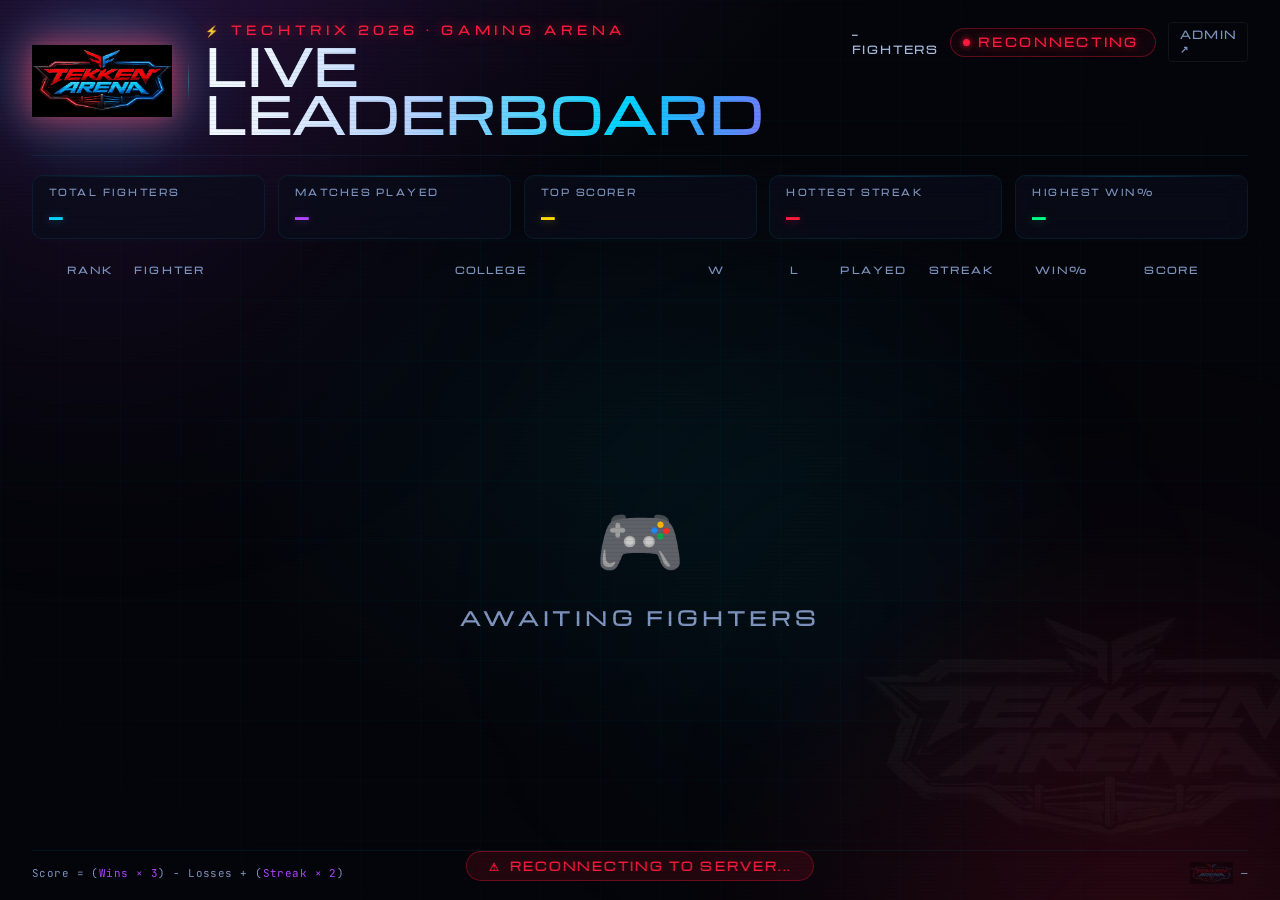
==== frontend/leaderboard.html @ 16e90ff2 "Initial commit" ====
<!DOCTYPE html>
<html lang="en">
<head>
  <meta charset="UTF-8" />
  <meta name="viewport" content="width=device-width, initial-scale=1.0" />
  <title>Live Leaderboard — Techtrix 2026 × Tekken 8</title>
  <link rel="icon" type="image/png" href="favicon.png">
  <link rel="preconnect" href="https://fonts.googleapis.com">
  <link rel="preconnect" href="https://fonts.gstatic.com" crossorigin>
<link href="https://fonts.googleapis.com/css2?family=Space+Grotesk:wght@300;400;500;600;700&family=Michroma&family=JetBrains+Mono:wght@400;500;600&display=swap" rel="stylesheet">  <style>
    /* ═══════════════════════════════════════════════════════════
       TECHTRIX 2026 × TEKKEN 8 — PS5 LEADERBOARD
       Doomsday Apocalypse × PlayStation 5 UI Language
       ═══════════════════════════════════════════════════════════ */

    :root {
      /* Core Palette — PS5 meets Techtrix Doomsday */
      --bg-void:        #04050a;
      --bg-deep:        #080b14;
      --bg-panel:       rgba(8, 12, 22, 0.94);
      --bg-card:        rgba(12, 17, 32, 0.88);

      /* Techtrix brand neons */
      --neon-red:       #ff1a3c;
      --neon-red-glow:  rgba(255, 26, 60, 0.6);
      --neon-blue:      #00d4ff;
      --neon-blue-glow: rgba(0, 212, 255, 0.5);
      --neon-purple:    #b344ff;
      --neon-gold:      #ffd700;
      --neon-gold-glow: rgba(255, 215, 0, 0.5);
      --neon-green:     #00ff88;

      /* PS5 accent — clean white with depth */
      --ps-white:       #f0f4ff;
      --ps-silver:      #a8b4d0;
      --ps-blue:        #0070d1;
      --ps-highlight:   rgba(255,255,255,0.06);

      /* Text */
      --text-primary:   #edf0ff;
      --text-secondary: #a8bbdf;
      --text-muted:     #7f95bf;

      /* Borders */
      --border-subtle:  rgba(0, 212, 255, 0.10);
      --border-active:  rgba(0, 212, 255, 0.45);

      /* Ranks */
      --rank-1: #ffd700;
      --rank-2: #c0c0c0;
      --rank-3: #cd7f32;

      /* Fonts */
      --font-display: 'Michroma', sans-serif;
      --font-body:    'Space Grotesk', sans-serif;
      --font-mono:    'JetBrains Mono', monospace;
      /* Transitions */
      --t-fast: 0.15s ease;
      --t-med:  0.3s ease;
      --t-slow: 0.65s cubic-bezier(0.4, 0, 0.2, 1);
    }

    *, *::before, *::after { box-sizing: border-box; margin: 0; padding: 0; }
    html { font-size: 16px; }

    body {
      font-family: var(--font-body);
      background: var(--bg-void);
      color: var(--text-primary);
      min-height: 100vh;
      overflow: hidden;
    }

    /* ── Scanlines (subtle, PS5-style crisp feel) ── */
    body::after {
      content: '';
      position: fixed;
      inset: 0;
      background: repeating-linear-gradient(
        0deg, transparent, transparent 3px,
        rgba(0,0,0,0.06) 3px, rgba(0,0,0,0.06) 4px
      );
      pointer-events: none;
      z-index: 9999;
    }

    /* ── BACKGROUND CANVAS ── */
    .bg-layer {
      position: fixed;
      inset: 0;
      z-index: 0;
      overflow: hidden;
    }

    /* Techtrix gradient base */
    .bg-layer::before {
      content: '';
      position: absolute;
      inset: 0;
      background:
        radial-gradient(ellipse 90% 70% at 15% -10%, rgba(179,68,255,0.14) 0%, transparent 55%),
        radial-gradient(ellipse 70% 90% at 90% 110%, rgba(255,26,60,0.11) 0%, transparent 55%),
        radial-gradient(ellipse 50% 50% at 50% 50%, rgba(0,212,255,0.05) 0%, transparent 70%),
        var(--bg-void);
    }

    /* Animated corner glows */
    .bg-orb {
      position: absolute;
      border-radius: 50%;
      filter: blur(130px);
      animation: orbFloat 18s ease-in-out infinite;
    }
    .bg-orb-1 {
      width: 700px; height: 700px;
      top: -250px; left: -250px;
      background: radial-gradient(circle, rgba(179,68,255,0.16), transparent 70%);
    }
    .bg-orb-2 {
      width: 600px; height: 600px;
      bottom: -200px; right: -150px;
      background: radial-gradient(circle, rgba(255,26,60,0.12), transparent 70%);
      animation-delay: -9s;
    }
    .bg-orb-3 {
      width: 500px; height: 500px;
      top: 40%; left: 45%;
      background: radial-gradient(circle, rgba(0,212,255,0.07), transparent 70%);
      animation-delay: -14s;
    }
    @keyframes orbFloat {
      0%, 100% { transform: translate(0, 0) scale(1); }
      33%       { transform: translate(40px, -50px) scale(1.06); }
      66%       { transform: translate(-25px, 25px) scale(0.94); }
    }

    /* PS5-style grid lines */
    .bg-grid {
      position: absolute;
      inset: 0;
      background-image:
        linear-gradient(rgba(0,212,255,0.03) 1px, transparent 1px),
        linear-gradient(90deg, rgba(0,212,255,0.03) 1px, transparent 1px);
      background-size: 60px 60px;
      mask-image: radial-gradient(ellipse 80% 80% at 50% 50%, black 40%, transparent 100%);
    }

    /* Techtrix logo mark — faint watermark */
    .bg-logo-mark {
      position: absolute;
      right: -80px;
      bottom: -80px;
      width: 500px;
      height: 500px;
      opacity: 0.025;
      background: url('[data-uri]') center/contain no-repeat;
      filter: grayscale(1) brightness(10);
    }

    /* ── MAIN LAYOUT ── */
    .lb-wrapper {
      position: relative;
      z-index: 1;
      height: 100vh;
      display: flex;
      flex-direction: column;
      padding: 1.4rem 2rem 1rem;
      gap: 0;
    }

    /* ══ HEADER ══════════════════════════════════════════════════ */
    .lb-header {
      display: flex;
      align-items: flex-start;
      justify-content: space-between;
      margin-bottom: 1.2rem;
      flex-shrink: 0;
      padding-bottom: 1rem;
      border-bottom: 1px solid rgba(0,212,255,0.08);
      position: relative;
    }

    /* Techtrix logo */
    .lb-brand {
      display: flex;
      align-items: center;
      gap: 1rem;
    }

    .lb-logo-img {
      height: 72px;
      width: auto;
      filter:
        drop-shadow(0 0 18px rgba(255,26,60,0.7))
        drop-shadow(0 0 36px rgba(0,180,255,0.45))
        drop-shadow(0 0 6px rgba(255,255,255,0.15));
      transition: filter 0.3s ease, transform 0.3s ease;
    }
    .lb-logo-img:hover {
      filter:
        drop-shadow(0 0 28px rgba(255,26,60,0.9))
        drop-shadow(0 0 50px rgba(0,180,255,0.6))
        drop-shadow(0 0 8px rgba(255,255,255,0.25));
      transform: scale(1.04);
    }

    .lb-brand-divider {
      width: 1px;
      height: 40px;
      background: linear-gradient(180deg, transparent, rgba(0,212,255,0.4), transparent);
    }

    .lb-title-block { }

    .lb-event-tag {
      font-family: var(--font-display);
      font-size: clamp(0.5rem, 1.1vw, 0.68rem);
      font-weight: 600;
      letter-spacing: 0.45em;
      text-transform: uppercase;
      color: var(--neon-red);
      text-shadow: 0 0 12px var(--neon-red-glow);
      margin-bottom: 0.2rem;
    }

    .lb-main-title {
      font-family: var(--font-display);
      font-size: clamp(1.6rem, 3.8vw, 3.2rem);
      font-weight: 900;
      line-height: 1;
      letter-spacing: 0.04em;
      background: linear-gradient(100deg, #ffffff 0%, #b0d0ff 35%, #00d4ff 65%, #b344ff 100%);
      -webkit-background-clip: text;
      -webkit-text-fill-color: transparent;
      background-clip: text;
    }

    /* Right side — live badge & stats */
    .lb-header-right {
      display: flex;
      flex-direction: column;
      align-items: flex-end;
      gap: 0.6rem;
    }

    .lb-badges {
      display: flex;
      align-items: center;
      gap: 0.75rem;
    }

    /* PS5-style LIVE pill */
    .live-pill {
      display: flex;
      align-items: center;
      gap: 0.5rem;
      padding: 0.35rem 1rem 0.35rem 0.75rem;
      border-radius: 50px;
      border: 1px solid rgba(0,255,136,0.35);
      background: rgba(0,255,136,0.06);
      backdrop-filter: blur(10px);
      font-family: var(--font-display);
      font-size: 0.68rem;
      font-weight: 700;
      letter-spacing: 0.25em;
      color: var(--neon-green);
      text-shadow: 0 0 8px var(--neon-green);
      transition: all var(--t-med);
    }

    .live-pill.offline {
      border-color: rgba(255,26,60,0.35);
      background: rgba(255,26,60,0.06);
      color: var(--neon-red);
      text-shadow: 0 0 8px var(--neon-red-glow);
    }

    .status-dot {
      width: 7px; height: 7px;
      border-radius: 50%;
      animation: dotPulse 2s ease-in-out infinite;
    }
    .status-dot.live    { background: var(--neon-green); box-shadow: 0 0 6px var(--neon-green); }
    .status-dot.offline { background: var(--neon-red);   box-shadow: 0 0 6px var(--neon-red); animation-play-state: paused; }

    @keyframes dotPulse {
      0%,100% { opacity:1; transform:scale(1); }
      50%      { opacity:0.5; transform:scale(0.8); }
    }

    .lb-player-count {
      font-family: var(--font-display);
      font-size: 0.65rem;
      font-weight: 600;
      letter-spacing: 0.18em;
      text-transform: uppercase;
      color: var(--text-secondary);
    }

    .admin-link {
      font-family: var(--font-display);
      font-size: 0.6rem;
      font-weight: 600;
      letter-spacing: 0.12em;
      text-transform: uppercase;
      color: var(--text-muted);
      text-decoration: none;
      padding: 0.3rem 0.7rem;
      border: 1px solid rgba(255,255,255,0.06);
      border-radius: 4px;
      transition: all var(--t-med);
    }
    .admin-link:hover {
      color: var(--neon-blue);
      border-color: var(--border-active);
      background: rgba(0,212,255,0.05);
    }

    /* ══ PS5 SCORE SUMMARY PODS ═══════════════════════════════ */
    .lb-summary {
      display: flex;
      gap: 0.8rem;
      margin-bottom: 1rem;
      flex-shrink: 0;
    }

    .summary-pod {
      flex: 1;
      background: rgba(10,14,28,0.7);
      border: 1px solid rgba(0,212,255,0.09);
      border-radius: 10px;
      padding: 0.65rem 1rem;
      position: relative;
      overflow: hidden;
      backdrop-filter: blur(16px);
      transition: border-color var(--t-med);
    }
    .summary-pod::before {
      content:'';
      position:absolute;
      top:0; left:0; right:0;
      height:1px;
      background: linear-gradient(90deg, transparent, rgba(0,212,255,0.25), transparent);
    }
    .summary-pod:hover { border-color: rgba(0,212,255,0.2); }

    .pod-label {
      font-family: var(--font-display);
      font-size: 0.52rem;
      font-weight: 700;
      letter-spacing: 0.3em;
      text-transform: uppercase;
      color: var(--text-muted);
      margin-bottom: 0.3rem;
    }

    .pod-value {
      font-family: var(--font-display);
      font-size: clamp(1rem, 2vw, 1.5rem);
      font-weight: 900;
      line-height: 1;
      color: var(--text-primary);
    }

    .pod-value.accent-blue   { color: var(--neon-blue);   text-shadow: 0 0 10px rgba(0,212,255,0.4); }
    .pod-value.accent-gold   { color: var(--neon-gold);   text-shadow: 0 0 10px rgba(255,215,0,0.4); }
    .pod-value.accent-green  { color: var(--neon-green);  text-shadow: 0 0 10px rgba(0,255,136,0.3); }
    .pod-value.accent-red    { color: var(--neon-red);    text-shadow: 0 0 10px rgba(255,26,60,0.4); }
    .pod-value.accent-purple { color: var(--neon-purple); text-shadow: 0 0 10px rgba(179,68,255,0.4); }

    /* ══ TABLE HEADER ═══════════════════════════════════════════ */
    .lb-table-header {
      display: grid;
      grid-template-columns: 72px 2fr 1.4fr 70px 70px 72px 88px 96px 108px;
      gap: 0.5rem;
      padding: 0.5rem 1.4rem;
      margin-bottom: 0.4rem;
      flex-shrink: 0;
    }

    .col-head {
      font-family: var(--font-display);
      font-size: clamp(0.42rem, 0.9vw, 0.58rem);
      font-weight: 700;
      letter-spacing: 0.22em;
      text-transform: uppercase;
      color: var(--text-muted);
    }
    .col-head.center { text-align: center; }

    /* ══ ROWS CONTAINER ═════════════════════════════════════════ */
    .lb-rows {
      flex: 1;
      overflow: hidden;
      display: flex;
      flex-direction: column;
      gap: 0.35rem;
    }

    /* ══ INDIVIDUAL ROW — PS5 card style ═══════════════════════ */
    .lb-row {
      display: grid;
      grid-template-columns: 72px 2fr 1.4fr 70px 70px 72px 88px 96px 108px;
      gap: 0.5rem;
      align-items: center;
      padding: 0.75rem 1.4rem;
      border-radius: 8px;
      border: 1px solid var(--border-subtle);
      background: rgba(10, 14, 28, 0.68);
      backdrop-filter: blur(16px);
      position: relative;
      overflow: hidden;
      transition: transform var(--t-slow), border-color var(--t-med), background var(--t-med);
      will-change: transform;
      cursor: default;
    }

    /* PS5-style shimmer top edge */
    .lb-row::after {
      content: '';
      position: absolute;
      top: 0; left: 10%; right: 10%;
      height: 1px;
      background: linear-gradient(90deg, transparent, rgba(255,255,255,0.07), transparent);
      transition: opacity var(--t-med);
    }

    /* Left accent bar */
    .lb-row::before {
      content: '';
      position: absolute;
      left: 0; top: 8px; bottom: 8px;
      width: 2px;
      border-radius: 0 2px 2px 0;
      background: var(--border-subtle);
      transition: background var(--t-med), box-shadow var(--t-med);
    }

    .lb-row:hover {
      border-color: rgba(0,212,255,0.18);
      background: rgba(12, 18, 36, 0.82);
    }
    .lb-row:hover::before {
      background: var(--neon-blue);
      box-shadow: 0 0 6px var(--neon-blue-glow);
    }

    /* ── Top 3 special rows ── */
    .lb-row[data-rank="1"] {
      background: linear-gradient(135deg, rgba(255,215,0,0.07) 0%, rgba(10,14,28,0.85) 60%);
      border-color: rgba(255,215,0,0.22);
      box-shadow: 0 0 24px rgba(255,215,0,0.06), inset 0 1px 0 rgba(255,215,0,0.12);
    }
    .lb-row[data-rank="1"]::before {
      background: var(--neon-gold);
      box-shadow: 0 0 8px var(--neon-gold-glow);
    }

    .lb-row[data-rank="2"] {
      background: linear-gradient(135deg, rgba(192,192,192,0.05) 0%, rgba(10,14,28,0.85) 60%);
      border-color: rgba(192,192,192,0.18);
    }
    .lb-row[data-rank="2"]::before {
      background: var(--rank-2);
      box-shadow: 0 0 6px rgba(192,192,192,0.3);
    }

    .lb-row[data-rank="3"] {
      background: linear-gradient(135deg, rgba(205,127,50,0.06) 0%, rgba(10,14,28,0.85) 60%);
      border-color: rgba(205,127,50,0.18);
    }
    .lb-row[data-rank="3"]::before {
      background: var(--rank-3);
      box-shadow: 0 0 6px rgba(205,127,50,0.3);
    }

    /* ── Rank change animations ── */
    .lb-row.rank-up {
      animation: flashUp 0.85s ease-out forwards;
    }
    @keyframes flashUp {
      0%   { background: rgba(10,14,28,0.68); border-color: var(--border-subtle); }
      35%  { background: rgba(0,255,136,0.10); border-color: rgba(0,255,136,0.45); box-shadow: 0 0 20px rgba(0,255,136,0.15); }
      100% { background: rgba(10,14,28,0.68); border-color: var(--border-subtle); }
    }
    .lb-row.rank-down {
      animation: flashDown 0.85s ease-out forwards;
    }
    @keyframes flashDown {
      0%   { background: rgba(10,14,28,0.68); border-color: var(--border-subtle); }
      35%  { background: rgba(255,26,60,0.09); border-color: rgba(255,26,60,0.4); box-shadow: 0 0 20px rgba(255,26,60,0.12); }
      100% { background: rgba(10,14,28,0.68); border-color: var(--border-subtle); }
    }

    /* ── Row cells ── */
    .col-rank {
      font-family: var(--font-display);
      font-size: clamp(1rem, 2.2vw, 1.5rem);
      font-weight: 900;
      text-align: center;
      line-height: 1;
    }

    .col-fighter { overflow: hidden; }

    .fighter-tag {
      font-family: var(--font-display);
      font-size: clamp(0.85rem, 1.8vw, 1.2rem);
      font-weight: 800;
      color: var(--text-primary);
      letter-spacing: 0.04em;
      white-space: nowrap;
      overflow: hidden;
      text-overflow: ellipsis;
      line-height: 1.2;
    }

    .fighter-name {
      font-size: clamp(0.6rem, 1.1vw, 0.75rem);
      color: var(--text-secondary);
      white-space: nowrap;
      overflow: hidden;
      text-overflow: ellipsis;
      letter-spacing: 0.02em;
      margin-top: 0.1rem;
    }

    .col-college {
      font-family: var(--font-body);
      font-size: clamp(0.6rem, 1.1vw, 0.75rem);
      color: var(--text-secondary);
      white-space: nowrap;
      overflow: hidden;
      text-overflow: ellipsis;
      letter-spacing: 0.02em;
    }

    .col-num {
      font-family: var(--font-display);
      font-size: clamp(0.9rem, 1.8vw, 1.2rem);
      font-weight: 800;
      text-align: center;
      line-height: 1;
    }

    .col-streak {
      font-family: var(--font-display);
      font-size: clamp(0.85rem, 1.7vw, 1.1rem);
      font-weight: 800;
      text-align: center;
    }

    .col-ratio {
      font-family: var(--font-mono);
      font-size: clamp(0.78rem, 1.5vw, 1rem);
      text-align: center;
      color: var(--text-secondary);
      line-height: 1.3;
    }

    .col-matches {
      font-family: var(--font-display);
      font-size: clamp(0.9rem, 1.8vw, 1.2rem);
      font-weight: 800;
      text-align: center;
    }

    /* Score — PS5 "trophy" style */
    .col-score {
      font-family: var(--font-display);
      font-size: clamp(1rem, 2.2vw, 1.5rem);
      font-weight: 900;
      text-align: center;
      color: var(--neon-blue);
      text-shadow: 0 0 14px rgba(0,212,255,0.55);
      line-height: 1;
    }

    /* ── Streak fire ── */
    .streak-fire.hot {
      animation: fireGlow 1s ease-in-out infinite alternate;
    }
    @keyframes fireGlow {
      from { color: #ff4400; text-shadow: 0 0 5px rgba(255,68,0,0.6); }
      to   { color: #ffd700; text-shadow: 0 0 16px rgba(255,215,0,0.9); }
    }

    /* ── Rank medals ── */
    .rank-1 { color: var(--rank-1); text-shadow: 0 0 12px var(--neon-gold-glow); }
    .rank-2 { color: var(--rank-2); text-shadow: 0 0 8px rgba(192,192,192,0.5); }
    .rank-3 { color: var(--rank-3); text-shadow: 0 0 8px rgba(205,127,50,0.5); }

    /* ══ FOOTER ═════════════════════════════════════════════════ */
    .lb-footer {
      display: flex;
      align-items: center;
      justify-content: space-between;
      margin-top: 0.8rem;
      padding-top: 0.7rem;
      border-top: 1px solid rgba(0,212,255,0.07);
      flex-shrink: 0;
    }

    .lb-formula {
      font-family: var(--font-mono);
      font-size: clamp(0.52rem, 0.9vw, 0.68rem);
      color: var(--text-muted);
      letter-spacing: 0.04em;
    }
    .lb-formula span { color: var(--neon-purple); }

    .lb-footer-brand {
      display: flex;
      align-items: center;
      gap: 0.5rem;
    }

    .lb-footer-logo {
      height: 22px;
      opacity: 0.35;
      filter: grayscale(0.3) brightness(0.8);
    }

    .lb-updated {
      font-family: var(--font-mono);
      font-size: clamp(0.52rem, 0.9vw, 0.68rem);
      color: var(--text-muted);
    }

    /* ══ EMPTY STATE ════════════════════════════════════════════ */
    .lb-empty {
      display: flex;
      flex-direction: column;
      align-items: center;
      justify-content: center;
      flex: 1;
      gap: 1rem;
    }
    .lb-empty-icon {
      font-size: 4.5rem;
      animation: float 3s ease-in-out infinite;
    }
    @keyframes float {
      0%,100% { transform: translateY(0); }
      50%      { transform: translateY(-14px); }
    }
    .lb-empty-text {
      font-family: var(--font-display);
      font-size: 1.2rem;
      font-weight: 700;
      color: var(--text-muted);
      letter-spacing: 0.25em;
    }

    /* ══ DISCONNECTION TOAST ════════════════════════════════════ */
    .conn-overlay {
      position: fixed;
      bottom: 1.2rem;
      left: 50%;
      transform: translateX(-50%);
      background: rgba(255,26,60,0.12);
      border: 1px solid rgba(255,26,60,0.38);
      border-radius: 50px;
      padding: 0.38rem 1.4rem;
      font-family: var(--font-display);
      font-size: 0.68rem;
      font-weight: 700;
      letter-spacing: 0.2em;
      color: var(--neon-red);
      display: flex;
      align-items: center;
      gap: 0.5rem;
      opacity: 0;
      pointer-events: none;
      transition: opacity var(--t-med);
      z-index: 500;
      backdrop-filter: blur(12px);
    }
    .conn-overlay.visible { opacity: 1; }

    /* ══ RESPONSIVE ═════════════════════════════════════════════ */
    @media (max-width: 960px) {
      .lb-table-header,
      .lb-row {
        grid-template-columns: 52px 1fr 64px 64px 80px;
      }
      .col-head:nth-child(3),
      .col-head:nth-child(6),
      .col-head:nth-child(7) { display: none; }
    }

    /* ══ ENTRY ANIMATION ════════════════════════════════════════ */
    @keyframes rowIn {
      from { opacity: 0; transform: translateX(-16px); }
      to   { opacity: 1; transform: translateX(0); }
    }
    .lb-row { animation: rowIn 0.4s ease-out both; }
  </style>
</head>
<body>

  <!-- Background -->
  <div class="bg-layer">
    <div class="bg-orb bg-orb-1"></div>
    <div class="bg-orb bg-orb-2"></div>
    <div class="bg-orb bg-orb-3"></div>
    <div class="bg-grid"></div>
    <div class="bg-logo-mark"></div>
  </div>

  <div class="lb-wrapper">

    <!-- ── HEADER ── -->
    <header class="lb-header">
      <div class="lb-brand">
        <img
          src="[data-uri]"
          alt="Tekken Arena"
          class="lb-logo-img"
        />
        <div class="lb-brand-divider"></div>
        <div class="lb-title-block">
          <div class="lb-event-tag">⚡ Techtrix 2026 · Gaming Arena</div>
          <div class="lb-main-title">LIVE LEADERBOARD</div>
        </div>
      </div>

      <div class="lb-header-right">
        <div class="lb-badges">
          <span class="lb-player-count" id="player-count">— Fighters</span>
          <div class="live-pill offline" id="live-pill">
            <span class="status-dot offline" id="status-dot"></span>
            <span id="live-label">CONNECTING</span>
          </div>
          <a href="admin.html" class="admin-link">Admin ↗</a>
        </div>
      </div>
    </header>

    <!-- ── SUMMARY PODS ── -->
    <div class="lb-summary" id="summary-pods">
      <div class="summary-pod">
        <div class="pod-label">Total Fighters</div>
        <div class="pod-value accent-blue" id="pod-total">—</div>
      </div>
      <div class="summary-pod">
        <div class="pod-label">Matches Played</div>
        <div class="pod-value accent-purple" id="pod-matches">—</div>
      </div>
      <div class="summary-pod">
        <div class="pod-label">Top Scorer</div>
        <div class="pod-value accent-gold" id="pod-topscore">—</div>
      </div>
      <div class="summary-pod">
        <div class="pod-label">Hottest Streak</div>
        <div class="pod-value accent-red" id="pod-streak">—</div>
      </div>
      <div class="summary-pod">
        <div class="pod-label">Highest Win%</div>
        <div class="pod-value accent-green" id="pod-winrate">—</div>
      </div>
    </div>

    <!-- ── TABLE HEADER ── -->
    <div class="lb-table-header">
      <div class="col-head center">Rank</div>
      <div class="col-head">Fighter</div>
      <div class="col-head">College</div>
      <div class="col-head center">W</div>
      <div class="col-head center">L</div>
      <div class="col-head center">Played</div>
      <div class="col-head center">Streak</div>
      <div class="col-head center">Win%</div>
      <div class="col-head center">Score</div>
    </div>

    <!-- ── ROWS ── -->
    <div class="lb-rows" id="lb-rows">
      <div class="lb-empty">
        <div class="lb-empty-icon">🎮</div>
        <div class="lb-empty-text">AWAITING FIGHTERS</div>
      </div>
    </div>

    <!-- ── FOOTER ── -->
    <footer class="lb-footer">
      <div class="lb-formula">
        Score = (<span>Wins × 3</span>) − Losses + (<span>Streak × 2</span>)
      </div>
      <div class="lb-footer-brand">
        <img src="[data-uri]" alt="" class="lb-footer-logo">
        <div class="lb-updated" id="last-updated">—</div>
      </div>
    </footer>

  </div><!-- /lb-wrapper -->

  <!-- Disconnection overlay -->
  <div class="conn-overlay" id="conn-overlay">
    <span>⚠</span> RECONNECTING TO SERVER...
  </div>

  <!-- ═══ SCRIPTS ═══════════════════════════════════════════════ -->
  <script>
    // ── API & WS base ────────────────────────────────────────────
    const API_BASE = (window.location.hostname === 'localhost' || window.location.hostname === '127.0.0.1')
      ? 'http://localhost:8000/api'
      : `${window.location.origin}/api`;
    const WS_BASE = API_BASE.replace(/^http/, 'ws').replace('/api', '') + '/api';

    // ── Utilities ────────────────────────────────────────────────
    function escHtml(str) {
      if (!str) return '—';
      return String(str)
        .replace(/&/g,'&amp;').replace(/</g,'&lt;').replace(/>/g,'&gt;');
    }

    function getStreakDisplay(streak) {
      if (streak >= 5) return `🔥${streak}`;
      if (streak >= 3) return `⚡${streak}`;
      if (streak > 0)  return `✨${streak}`;
      return streak;
    }

    // ── State ────────────────────────────────────────────────────
    let prevRanks = {};
    const rowsEl   = document.getElementById('lb-rows');
    const livePill = document.getElementById('live-pill');
    const statusDot= document.getElementById('status-dot');
    const liveLabel= document.getElementById('live-label');
    const connOvl  = document.getElementById('conn-overlay');

    // ── Summary pods update ──────────────────────────────────────
    function updateSummary(entries, data) {
      document.getElementById('pod-total').textContent   = data.total_players ?? entries.length;
      // total matches = sum of total_matches / 2 (each match counted by both players)
      const totalMatches = entries.length
        ? Math.round(entries.reduce((s,e) => s + e.total_matches, 0) / 2)
        : 0;
      document.getElementById('pod-matches').textContent = totalMatches || '—';

      if (entries.length) {
        const top = entries[0];
        document.getElementById('pod-topscore').textContent = top.score;
        const hotStreak = Math.max(...entries.map(e => e.current_streak));
        document.getElementById('pod-streak').textContent   = hotStreak > 0 ? `🔥${hotStreak}` : '—';
        const bestWin = Math.max(...entries.map(e => parseFloat(e.win_ratio||0)));
        document.getElementById('pod-winrate').textContent  = bestWin > 0 ? `${bestWin}%` : '—';
      }
    }

    // ── FLIP Render ──────────────────────────────────────────────
    function renderLeaderboard(entries) {
      if (!entries || !entries.length) {
        rowsEl.innerHTML = `<div class="lb-empty"><div class="lb-empty-icon">🎮</div><div class="lb-empty-text">AWAITING FIGHTERS</div></div>`;
        prevRanks = {};
        return;
      }

      // FLIP — First
      const firstPos = {};
      rowsEl.querySelectorAll('.lb-row[data-player-id]').forEach(el => {
        firstPos[el.dataset.playerId] = el.getBoundingClientRect().top;
      });

      const newRanks = {};
      entries.forEach(e => { newRanks[e.player_id] = e.rank; });

      const rankEmojis = ['👑','🥈','🥉'];

      const rowsHTML = entries.map((entry, idx) => {
        const pid      = entry.player_id;
        const prevRank = prevRanks[pid];
        const newRank  = entry.rank;
        let changeClass = '';
        if (prevRank !== undefined && prevRank !== newRank) {
          changeClass = newRank < prevRank ? 'rank-up' : 'rank-down';
        }

        const rankDisplay = entry.rank <= 3
          ? `<span class="rank-${entry.rank}">${rankEmojis[entry.rank-1]}</span>`
          : `<span style="color:var(--text-secondary);font-size:clamp(0.9rem,1.8vw,1.2rem)">${entry.rank}</span>`;

        const streakDisplay = getStreakDisplay(entry.current_streak);
        const streakHot     = entry.current_streak >= 3 ? 'hot' : '';
        const streakColor   = entry.current_streak >= 5 ? 'var(--neon-red)'
          : entry.current_streak >= 3 ? 'var(--neon-gold)'
          : entry.current_streak > 0  ? 'var(--neon-green)'
          : 'var(--text-muted)';

        return `
          <div class="lb-row ${changeClass}"
               data-rank="${entry.rank}"
               data-player-id="${pid}"
               style="animation-delay:${idx * 0.04}s">
            <div class="col-rank">${rankDisplay}</div>
            <div class="col-fighter">
              <div class="fighter-tag">${escHtml(entry.tekken_name)}</div>
              <div class="fighter-name">${escHtml(entry.full_name)}</div>
            </div>
            <div class="col-college">${escHtml(entry.college_name || '—')}</div>
            <div class="col-num" style="color:var(--neon-green)">${entry.wins}</div>
            <div class="col-num" style="color:var(--neon-red)">${entry.losses}</div>
            <div class="col-matches col-num" style="color:var(--text-secondary)">${entry.total_matches}</div>
            <div class="col-streak streak-fire ${streakHot}" style="color:${streakColor}">${streakDisplay}</div>
            <div class="col-ratio">${entry.win_ratio}%<br><span style="font-size:0.68em;color:var(--text-muted)">${entry.wins}/${entry.losses}</span></div>
            <div class="col-score">${entry.score}</div>
          </div>`;
      });

      rowsEl.innerHTML = rowsHTML.join('');

      // FLIP — Last → Invert → Play
      rowsEl.querySelectorAll('.lb-row[data-player-id]').forEach(el => {
        const pid = el.dataset.playerId;
        if (firstPos[pid] !== undefined) {
          const delta = firstPos[pid] - el.getBoundingClientRect().top;
          if (Math.abs(delta) > 2) {
            el.style.transform  = `translateY(${delta}px)`;
            el.style.transition = 'none';
            el.getBoundingClientRect(); // force reflow
            el.style.transition = 'transform 0.7s cubic-bezier(0.4,0,0.2,1)';
            el.style.transform  = '';
          }
        }
      });

      prevRanks = newRanks;
    }

    // ── Meta update ──────────────────────────────────────────────
    function updateMeta(data, entries) {
      const count = data.total_players ?? (entries ? entries.length : 0);
      document.getElementById('player-count').textContent =
        `${count} Fighter${count !== 1 ? 's' : ''}`;
      if (data.last_updated) {
        document.getElementById('last-updated').textContent =
          `Updated: ${new Date(data.last_updated).toLocaleTimeString('en-IN')}`;
      }
      if (entries) updateSummary(entries, data);
    }

    // ── Connection state ─────────────────────────────────────────
    function setConnected(connected) {
      if (connected) {
        livePill.className = 'live-pill';
        statusDot.className = 'status-dot live';
        liveLabel.textContent = 'LIVE';
        connOvl.classList.remove('visible');
      } else {
        livePill.className = 'live-pill offline';
        statusDot.className = 'status-dot offline';
        liveLabel.textContent = 'RECONNECTING';
        connOvl.classList.add('visible');
      }
    }

    // ── WebSocket ────────────────────────────────────────────────
    let reconnectDelay = 1000;
    let pingTimer = null;

    function connectWS() {
      let ws;
      try { ws = new WebSocket(WS_BASE + '/ws/leaderboard'); }
      catch(e) { scheduleReconnect(); return; }

      ws.onopen = () => {
        reconnectDelay = 1000;
        setConnected(true);
        pingTimer = setInterval(() => {
          if (ws.readyState === WebSocket.OPEN) ws.send('ping');
        }, 25000);
      };

      ws.onmessage = (e) => {
        try {
          const msg = JSON.parse(e.data);
          if (msg.type === 'leaderboard_update') {
            renderLeaderboard(msg.data.entries);
            updateMeta(msg.data, msg.data.entries);
          }
        } catch (_) {}
      };

      ws.onclose = () => {
        clearInterval(pingTimer);
        setConnected(false);
        scheduleReconnect();
      };

      ws.onerror = () => ws.close();
    }

    function scheduleReconnect() {
      setTimeout(connectWS, reconnectDelay);
      reconnectDelay = Math.min(reconnectDelay * 1.5, 30000);
    }

    // ── Initial HTTP load ────────────────────────────────────────
    async function initialLoad() {
      try {
        const data = await fetch(API_BASE + '/leaderboard').then(r => r.json());
        renderLeaderboard(data.entries);
        updateMeta(data, data.entries);
      } catch (_) {}
    }

    // ── Init ─────────────────────────────────────────────────────
    initialLoad();
    connectWS();

    // Fullscreen on double-click
    document.addEventListener('dblclick', () => {
      if (!document.fullscreenElement) document.documentElement.requestFullscreen().catch(()=>{});
      else document.exitFullscreen();
    });
  </script>

</body>
</html>
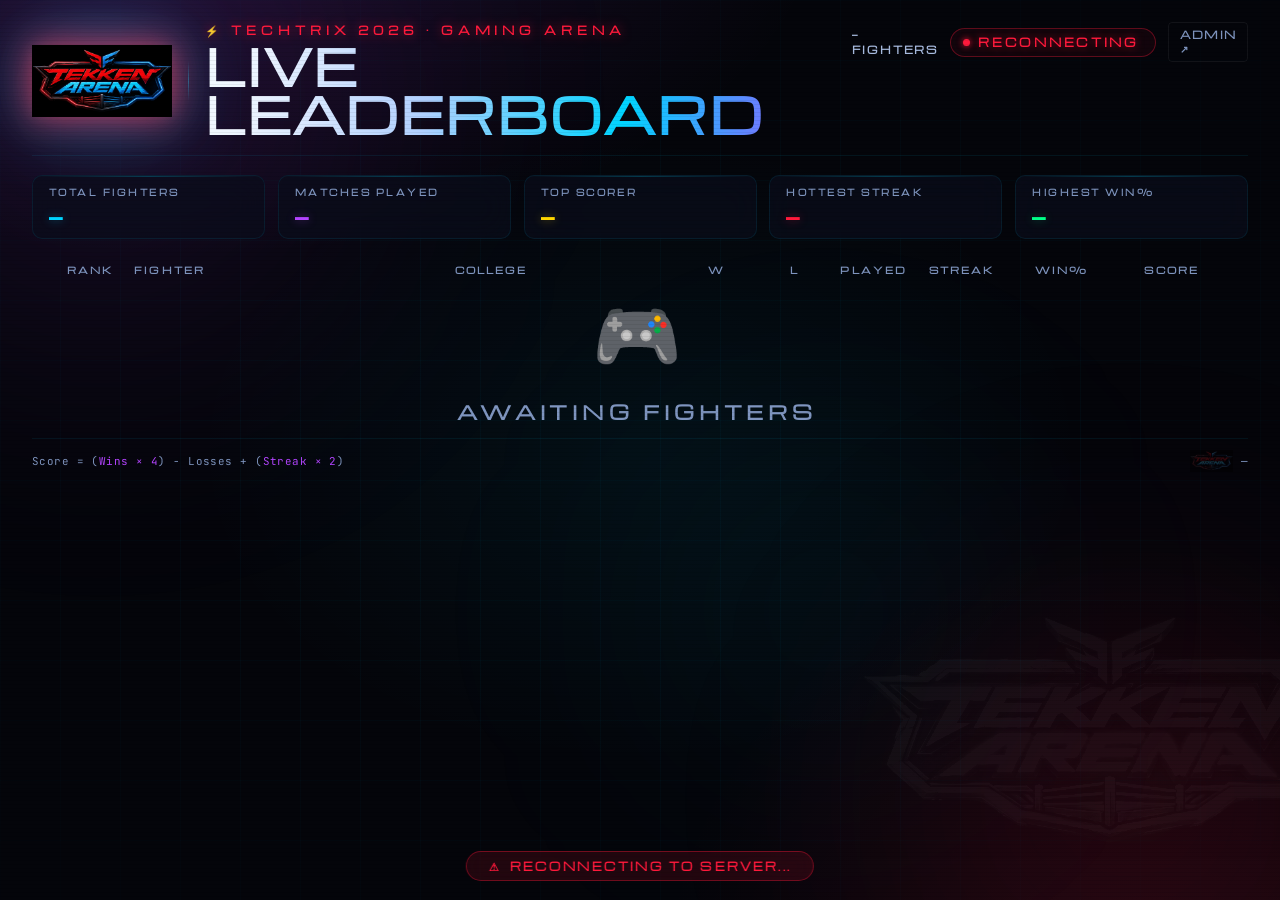
==== commit 39624d70: "Final Push" ====
--- a/frontend/leaderboard.html
+++ b/frontend/leaderboard.html
@@ -63,14 +63,14 @@
     *, *::before, *::after { box-sizing: border-box; margin: 0; padding: 0; }
     html { font-size: 16px; }
 
-    body {
-      font-family: var(--font-body);
-      background: var(--bg-void);
-      color: var(--text-primary);
-      min-height: 100vh;
-      overflow: hidden;
-    }
-
+  body {
+    font-family: var(--font-body);
+    background: var(--bg-void);
+    color: var(--text-primary);
+    min-height: 100vh;
+    overflow-x: hidden;
+    overflow-y: auto;
+    }
     /* ── Scanlines (subtle, PS5-style crisp feel) ── */
     body::after {
       content: '';
@@ -391,12 +391,15 @@
     /* ══ ROWS CONTAINER ═════════════════════════════════════════ */
     .lb-rows {
       flex: 1;
-      overflow: hidden;
+      overflow-y: auto;      /* ← scrollable */
+      overflow-x: hidden;
       display: flex;
       flex-direction: column;
       gap: 0.35rem;
-    }
-
+      /* optional: hide scrollbar visually but keep it functional */
+      scrollbar-width: thin;
+      scrollbar-color: rgba(255,255,255,0.15) transparent;
+    }
     /* ══ INDIVIDUAL ROW — PS5 card style ═══════════════════════ */
     .lb-row {
       display: grid;
@@ -688,6 +691,45 @@
       .col-head:nth-child(6),
       .col-head:nth-child(7) { display: none; }
     }
+
+    /* ═══════════════════════════════════
+   SCROLLABLE LEADERBOARD
+   ═══════════════════════════════════ */
+
+.leaderboard-scroll {
+    max-height: 62vh;
+
+    overflow-y: auto;
+    overflow-x: hidden;
+
+    padding-right: 6px;
+
+    scrollbar-width: thin;
+    scrollbar-color: rgba(0,212,255,0.45) transparent;
+}
+
+.leaderboard-scroll::-webkit-scrollbar {
+    width: 8px;
+}
+
+.leaderboard-scroll::-webkit-scrollbar-track {
+    background: transparent;
+}
+
+.leaderboard-scroll::-webkit-scrollbar-thumb {
+    background: rgba(0,212,255,0.35);
+    border-radius: 10px;
+}
+
+.leaderboard-scroll::-webkit-scrollbar-thumb:hover {
+    background: rgba(0,212,255,0.6);
+}
+
+.lb-rows {
+    display: flex;
+    flex-direction: column;
+    gap: 10px;
+}
 
     /* ══ ENTRY ANIMATION ════════════════════════════════════════ */
     @keyframes rowIn {
@@ -775,17 +817,21 @@
     </div>
 
     <!-- ── ROWS ── -->
-    <div class="lb-rows" id="lb-rows">
-      <div class="lb-empty">
-        <div class="lb-empty-icon">🎮</div>
-        <div class="lb-empty-text">AWAITING FIGHTERS</div>
+      <div class="leaderboard-scroll">
+          <div class="lb-rows" id="lb-rows">
+          <div class="lb-empty">
+          <div class="lb-empty-icon">🎮</div>
+          <div class="lb-empty-text">AWAITING FIGHTERS</div>
       </div>
-    </div>
+
+  </div>
+
+</div>
 
     <!-- ── FOOTER ── -->
     <footer class="lb-footer">
       <div class="lb-formula">
-        Score = (<span>Wins × 3</span>) − Losses + (<span>Streak × 2</span>)
+        Score = (<span>Wins × 4</span>) − Losses + (<span>Streak × 2</span>)
       </div>
       <div class="lb-footer-brand">
         <img src="[data-uri]" alt="" class="lb-footer-logo">
